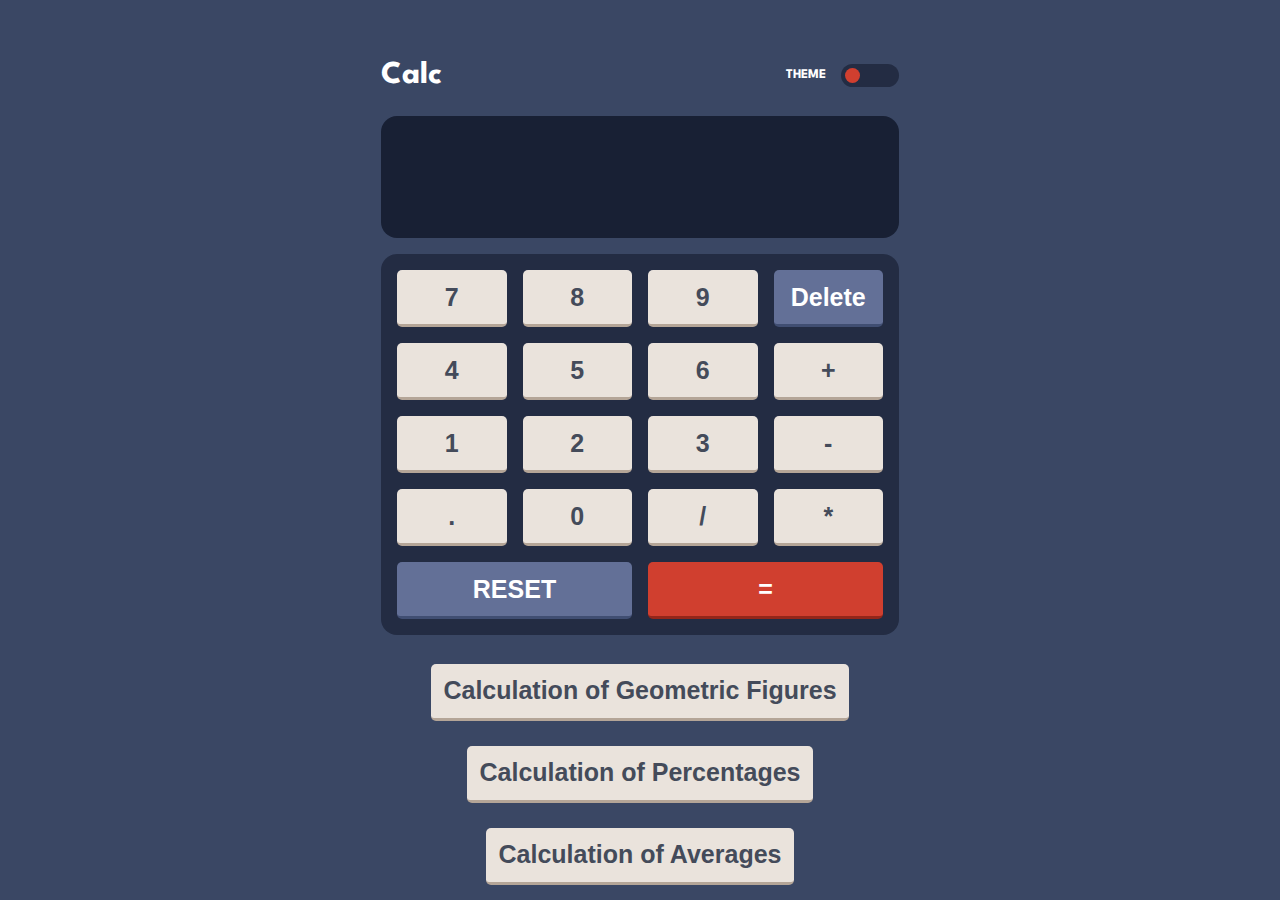
==== index.html @ 1e1f8e9c "Organization Files" ====
<!DOCTYPE html>
<html lang="en">

<head>
    <meta charset="UTF-8">
    <meta http-equiv="X-UA-Compatible" content="IE=edge">
    <meta name="viewport" content="width=device-width, initial-scale=1.0">
    <link href="https://fonts.googleapis.com/css2?family=Spartan:wght@700&display=swap" rel="stylesheet">
    <link rel="stylesheet" href="./css/styles.css">
    <title>Calculadora</title>
</head>

<body onload="loadTheme()">
    <main>
        <section class="header">
            <h1 class="tittle">Calc</h1>
            <div class="theme__section">
                <h5 class="theme-title">THEME</h5>
                <input id="themeToggle" onclick="selectTheme()" onchange="selectTheme()" class="theme__change"
                    type="range" min="1" max="3" value="1">
            </div>
        </section>

        <section class="screen">
            <p class="secondaryNumber" id='secondaryNumber'></p>
            <p class="mainNumber" id='mainNumber'></p>
            <p class="sign" id='sign'></p>
        </section>

        <section class="buttons">
            <button onclick="numbersKey(7)" id="btn7">7</button>
            <button onclick="numbersKey(8)">8</button>
            <button onclick="numbersKey(9)">9</button>
            <button onclick="delt()" class="del">Delete</button>
            <button onclick="numbersKey(4)">4</button>
            <button onclick="numbersKey(5)">5</button>
            <button onclick="numbersKey(6)">6</button>
            <button onclick="signKey('+')">+</button>
            <button onclick="numbersKey(1)">1</button>
            <button onclick="numbersKey(2)">2</button>
            <button onclick="numbersKey(3)">3</button>
            <button onclick="signKey('-')">-</button>
            <button onclick="pointKey('.')">.</button>
            <button onclick="zeroKey(0)">0</button>
            <button onclick="signKey('/')">/</button>
            <button onclick="signKey('*')">*</button>
            <button onclick="reset()" class="reset">RESET</button>
            <button onclick="signKey('=')" class="equal">=</button>
        </section>

        <section class="other__pages">
            <button onclick="location.href='./public/figures.html'">Calculation of Geometric Figures</button>
            <button onclick="location.href='./public/percentage.html'">Calculation of Percentages</button>
            <button onclick="location.href='./public/average.html'">Calculation of Averages</button>
        </section>
    </main>
    <script src="./src/index.js"></script>
    <script src="./src/themes.js"></script>
</body>

</html>
---- css/styles.css ----
* {
  padding: 0;
  margin: 0;
}

.firstTHEME {
  --main-bg: hsl(222, 26%, 31%);
  --keypad-toggle-bg: hsl(223, 31%, 20%);
  --screen-bg: hsl(224, 36%, 15%);
  --reset-key-bg: hsl(225, 21%, 49%);
  --reset-key-shadow: hsl(224, 28%, 35%);
  --equal-key-bg: hsl(6, 63%, 50%);
  --equal-key-shadow: hsl(6, 70%, 34%);
  --key-bg: hsl(30, 25%, 89%);
  --key-shadow: hsl(28, 16%, 65%);
  --second-number: silver;
  --second-sign: grey;
  --key-color: hsl(221, 14%, 31%);
  --reset-color: hsl(0, 0%, 100%);
  --screen-color: hsl(0, 0%, 100%);
  --equal-color: hsl(0, 0%, 100%);
}

.secondTHEME {
  --main-bg: hsl(0, 0%, 90%);
  --keypad-toggle-bg: hsl(0, 5%, 81%);
  --screen-bg: hsl(0, 0%, 93%);
  --reset-key-bg: hsl(185, 42%, 37%);
  --reset-key-shadow: hsl(185, 58%, 25%);
  --equal-key-bg: hsl(25, 98%, 40%);
  --equal-key-shadow: hsl(25, 99%, 27%);
  --key-bg: hsl(45, 7%, 89%);
  --key-shadow: hsl(35, 11%, 61%);
  --second-number: #878181;
  --second-sign: #878181;
  --key-color: hsl(60, 10%, 19%);
  --reset-color: hsl(0, 0%, 100%);
  --screen-color: hsl(60, 10%, 19%);
  --equal-color: hsl(0, 0%, 100%);
}

.thirdTHEME {
  --main-bg: hsl(268, 75%, 9%);
  --keypad-toggle-bg: hsl(268, 71%, 12%);
  --screen-bg: hsl(268, 71%, 12%);
  --reset-key-bg: hsl(281, 89%, 26%);
  --reset-key-shadow: hsl(285, 91%, 52%);
  --equal-key-bg: hsl(176, 100%, 44%);
  --equal-key-shadow: hsl(177, 39%, 37%);
  --key-bg: hsl(268, 47%, 21%);
  --key-shadow: hsl(290, 70%, 36%);
  --second-number: hsl(51.6, 47.2%, 38.6%);
  --second-sign: hsl(52, 100%, 62%);
  --key-color: hsl(52, 100%, 62%);
  --reset-color: hsl(0, 0%, 100%);
  --screen-color: hsl(52, 100%, 62%);
  --equal-color: hsl(198, 20%, 13%);
}

body {
  background-color: var(--main-bg);
  font-family: "Spartan", sans-serif;
}

main {
  width: 90vw;
  max-width: 550px;
  margin: auto;
  position: relative;
  top: 50px;
}

.header {
  display: flex;
  height: 50px;
  margin: 0 1em 1em 1em;
  justify-content: space-between;
  align-items: center;
}

.tittle {
  color: var(--screen-color);
}

.theme__section {
  display: flex;
  align-items: center;
  color: var(--screen-color);
}

.theme-title{
  margin-right: 15px;
}

.theme__change {
  -webkit-appearance: none;
  width: 50px;
  background-color: var(--keypad-toggle-bg);
  border-radius: 15px;
  padding: 0.3em;
}

.theme__change::-webkit-slider-thumb {
  -webkit-appearance: none;
  width: 15px;
  height: 15px;
  background-color: var(--equal-key-bg);
  border-radius: 100px;
}

/* */
.screen {
  display: flex;
  flex-direction: column;
  padding: 1em;
  background-color: var(--screen-bg);
  margin: 1em;
  border-radius: 1em;
  align-items: flex-end;
  overflow: hidden;
}

.mainNumber {
  font-size: 20px;
  color: var(--screen-color);
  height: 10px;
  margin: 10px;
}

.secondaryNumber {
  font-size: 15px;
  color: var(--second-number);
  opacity: 75%;
  height: 10px;
  margin: 10px;
}

.sign {
  color: var(--second-sign);
  height: 10px;
  margin: 10px;
}

.buttons {
  background-color: var(--keypad-toggle-bg);
  display: grid;
  grid-template-columns: repeat(4, 1fr);
  gap: 1em;
  padding: 1em;
  margin: 1em;
  border-radius: 1em;
}

button {
  color: var(--key-color);
  background-color: var(--key-bg);
  padding: 0.5em;
  border: none;
  border-radius: 5px;
  border-bottom: 3px solid var(--key-shadow);
  font-size: 25px;
  font-weight: 700;
}

button:active {
  border: 1px solid var(--key-shadow);
}

.reset {
  grid-column: 1/3;
  background-color: var(--reset-key-bg);
  color: var(--reset-color);
  border-bottom: 3px solid var(--reset-key-shadow);
}

.equal {
  grid-column: 3/5;
  background-color: var(--equal-key-bg);
  color: var(--equal-color);
  border-bottom: 3px solid var(--equal-key-shadow);
}

.del {
  background-color: var(--reset-key-bg);
  color: var(--reset-color);
  border-bottom: 3px solid var(--reset-key-shadow);
}

.reset:active,
.del:active {
  border: 1px solid var(--reset-key-shadow);
}

.equal:active {
  border: 1px solid var(--equal-key-shadow);
}

.other__pages {
  text-align: center;
}

.other__pages > button {
  margin: 0.5em;
}
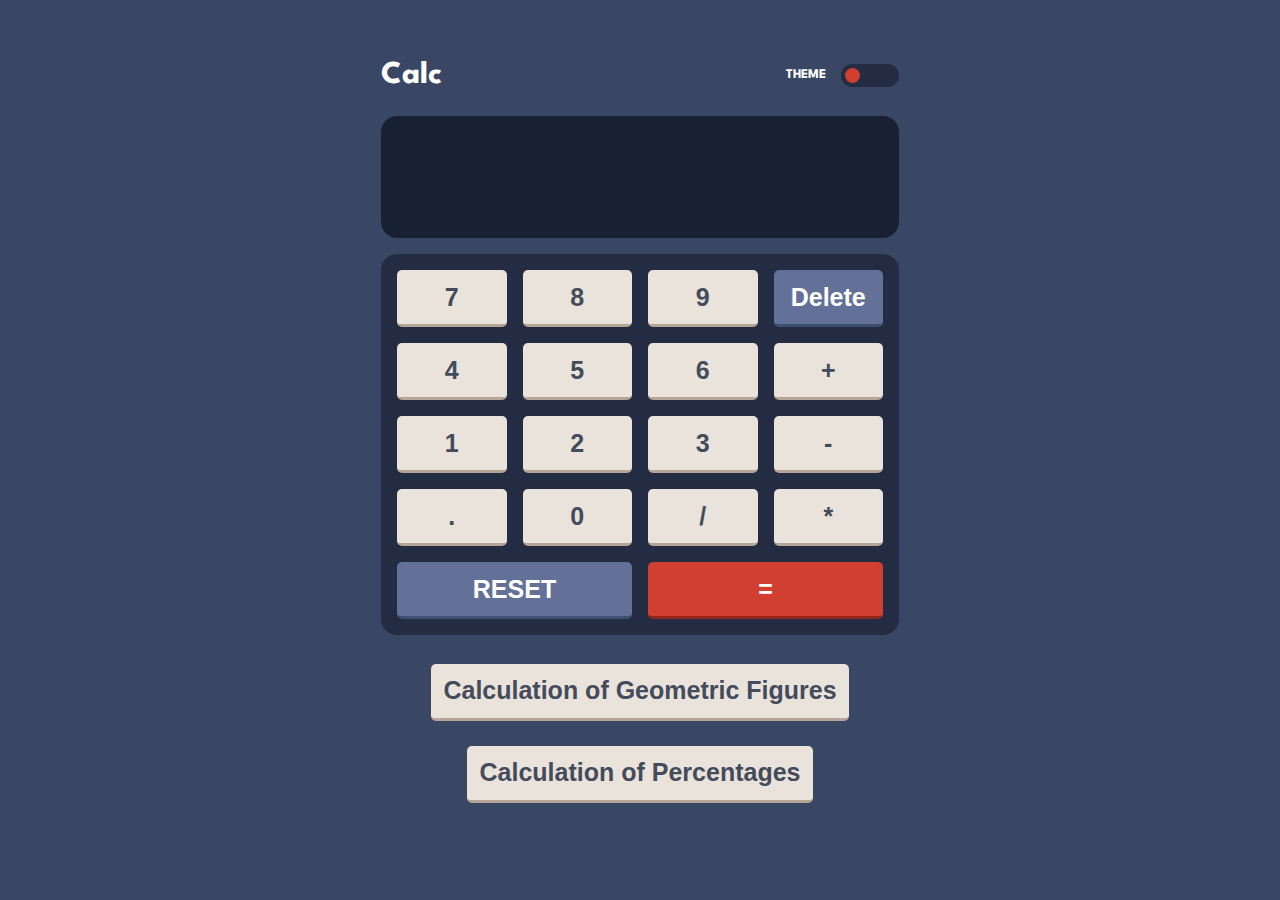
==== commit 471437d3: "Fix" ====
--- a/index.html
+++ b/index.html
@@ -51,7 +51,6 @@
         <section class="other__pages">
             <button onclick="location.href='./public/figures.html'">Calculation of Geometric Figures</button>
             <button onclick="location.href='./public/percentage.html'">Calculation of Percentages</button>
-            <button onclick="location.href='./public/average.html'">Calculation of Averages</button>
         </section>
     </main>
     <script src="./src/index.js"></script>
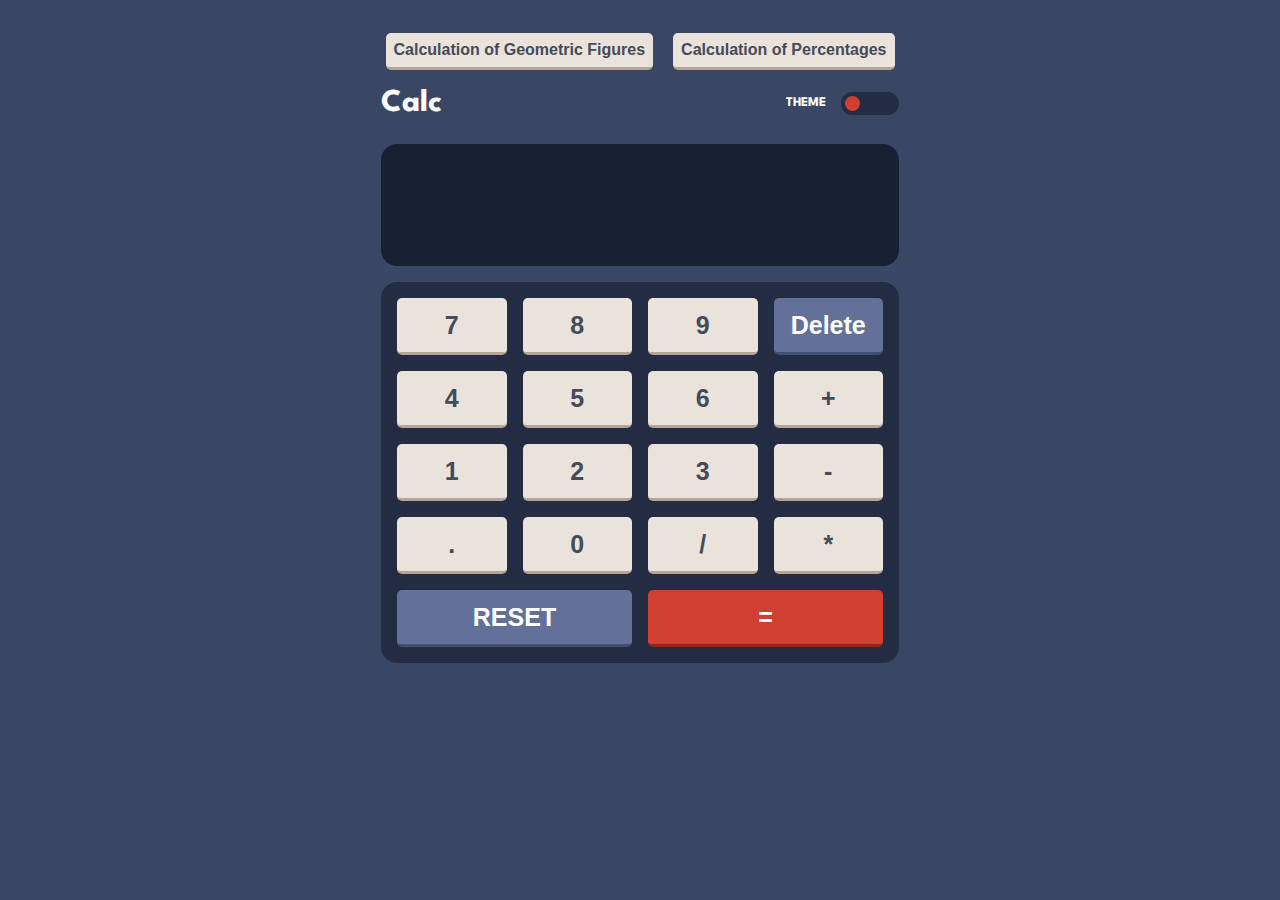
==== commit 7d433487: "Fix2" ====
--- a/index.html
+++ b/index.html
@@ -12,6 +12,12 @@
 
 <body onload="loadTheme()">
     <main>
+
+        <section class="other__pages">
+            <button onclick="location.href='./public/figures.html'">Calculation of Geometric Figures</button>
+            <button onclick="location.href='./public/percentage.html'">Calculation of Percentages</button>
+        </section>
+
         <section class="header">
             <h1 class="tittle">Calc</h1>
             <div class="theme__section">
@@ -47,11 +53,6 @@
             <button onclick="reset()" class="reset">RESET</button>
             <button onclick="signKey('=')" class="equal">=</button>
         </section>
-
-        <section class="other__pages">
-            <button onclick="location.href='./public/figures.html'">Calculation of Geometric Figures</button>
-            <button onclick="location.href='./public/percentage.html'">Calculation of Percentages</button>
-        </section>
     </main>
     <script src="./src/index.js"></script>
     <script src="./src/themes.js"></script>
--- a/css/styles.css
+++ b/css/styles.css
@@ -67,7 +67,7 @@
   max-width: 550px;
   margin: auto;
   position: relative;
-  top: 50px;
+  top: 25px;
 }
 
 .header {
@@ -88,7 +88,7 @@
   color: var(--screen-color);
 }
 
-.theme-title{
+.theme-title {
   margin-right: 15px;
 }
 
@@ -201,4 +201,5 @@
 
 .other__pages > button {
   margin: 0.5em;
-}
+  font-size: 1em;
+}
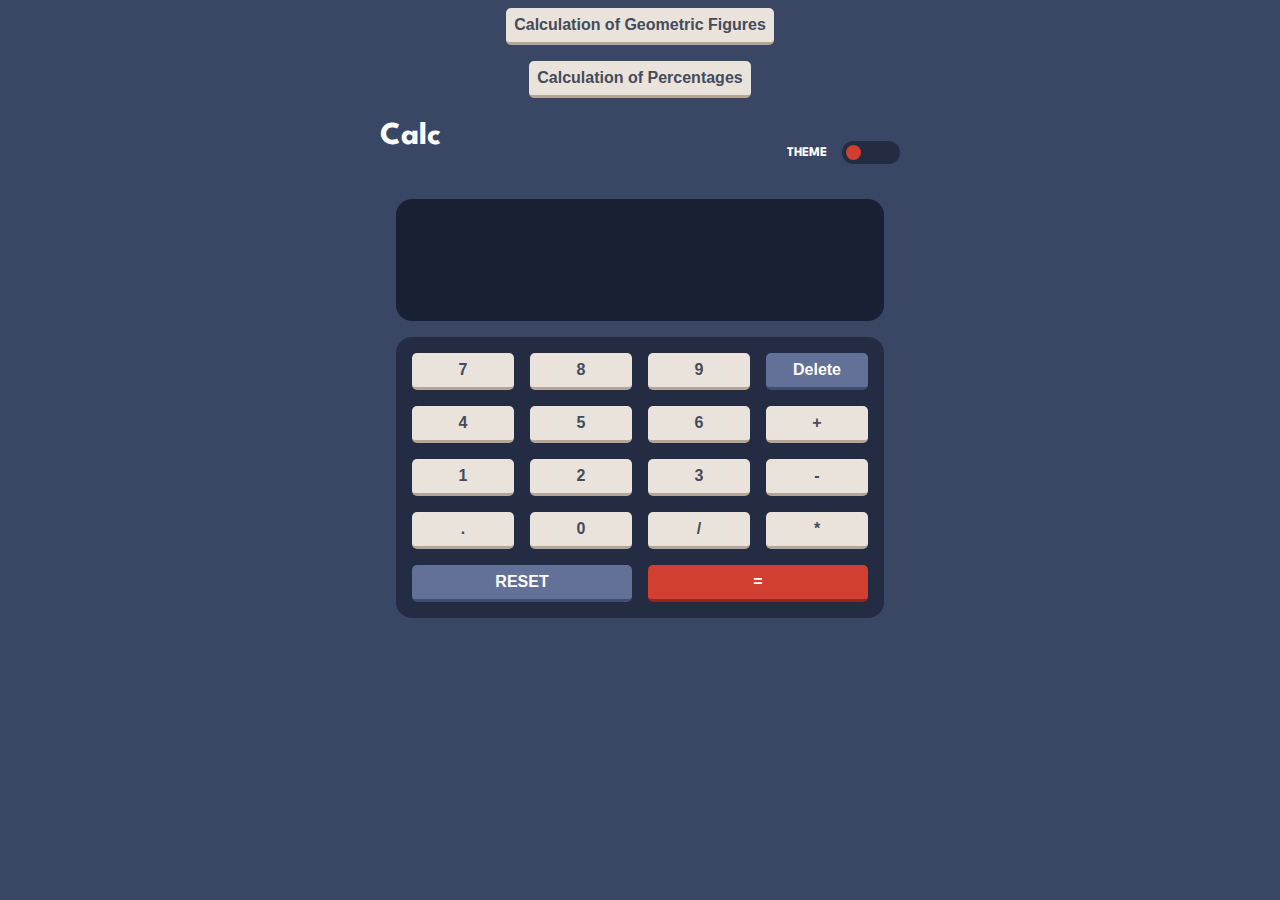
==== commit 530cd789: "sass implementation" ====
--- a/index.html
+++ b/index.html
@@ -6,14 +6,14 @@
     <meta http-equiv="X-UA-Compatible" content="IE=edge">
     <meta name="viewport" content="width=device-width, initial-scale=1.0">
     <link href="https://fonts.googleapis.com/css2?family=Spartan:wght@700&display=swap" rel="stylesheet">
-    <link rel="stylesheet" href="./css/styles.css">
+    <link rel="stylesheet" href="./css/main.css">
     <title>Calculadora</title>
 </head>
 
 <body onload="loadTheme()">
-    <main>
+    <main class="calculator__main">
 
-        <section class="other__pages">
+        <section class="pages__btn">
             <button onclick="location.href='./public/figures.html'">Calculation of Geometric Figures</button>
             <button onclick="location.href='./public/percentage.html'">Calculation of Percentages</button>
         </section>
--- a/css/main.css
+++ b/css/main.css
@@ -0,0 +1,350 @@
+.firstTHEME {
+  --main-bg: hsl(222, 26%, 31%);
+  --keypad-toggle-bg: hsl(223, 31%, 20%);
+  --screen-bg: hsl(224, 36%, 15%);
+  --reset-key-bg: hsl(225, 21%, 49%);
+  --reset-key-shadow: hsl(224, 28%, 35%);
+  --equal-key-bg: hsl(6, 63%, 50%);
+  --equal-key-shadow: hsl(6, 70%, 34%);
+  --key-bg: hsl(30, 25%, 89%);
+  --key-shadow: hsl(28, 16%, 65%);
+  --second-number: silver;
+  --second-sign: grey;
+  --key-color: hsl(221, 14%, 31%);
+  --reset-color: hsl(0, 0%, 100%);
+  --screen-color: hsl(0, 0%, 100%);
+  --equal-color: hsl(0, 0%, 100%);
+}
+
+.secondTHEME {
+  --main-bg: hsl(0, 0%, 90%);
+  --keypad-toggle-bg: hsl(0, 5%, 81%);
+  --screen-bg: hsl(0, 0%, 93%);
+  --reset-key-bg: hsl(185, 42%, 37%);
+  --reset-key-shadow: hsl(185, 58%, 25%);
+  --equal-key-bg: hsl(25, 98%, 40%);
+  --equal-key-shadow: hsl(25, 99%, 27%);
+  --key-bg: hsl(45, 7%, 89%);
+  --key-shadow: hsl(35, 11%, 61%);
+  --second-number: #878181;
+  --second-sign: #878181;
+  --key-color: hsl(60, 10%, 19%);
+  --reset-color: hsl(0, 0%, 100%);
+  --screen-color: hsl(60, 10%, 19%);
+  --equal-color: hsl(0, 0%, 100%);
+}
+
+.thirdTHEME {
+  --main-bg: hsl(268, 75%, 9%);
+  --keypad-toggle-bg: hsl(268, 71%, 12%);
+  --screen-bg: hsl(268, 71%, 12%);
+  --reset-key-bg: hsl(281, 89%, 26%);
+  --reset-key-shadow: hsl(285, 91%, 52%);
+  --equal-key-bg: hsl(176, 100%, 44%);
+  --equal-key-shadow: hsl(177, 39%, 37%);
+  --key-bg: hsl(268, 47%, 21%);
+  --key-shadow: hsl(290, 70%, 36%);
+  --second-number: hsl(51.6, 47.2%, 38.6%);
+  --second-sign: hsl(52, 100%, 62%);
+  --key-color: hsl(52, 100%, 62%);
+  --reset-color: hsl(0, 0%, 100%);
+  --screen-color: hsl(52, 100%, 62%);
+  --equal-color: hsl(198, 20%, 13%);
+}
+
+.calculator__main {
+  width: 90vw;
+  max-width: 520px;
+  margin: auto;
+}
+
+.header {
+  display: flex;
+  justify-content: space-between;
+  margin-top: 1em;
+}
+
+.screen {
+  display: flex;
+  flex-direction: column;
+  padding: 1em;
+  background-color: var(--screen-bg);
+  margin: 1em;
+  border-radius: 1em;
+  align-items: flex-end;
+  overflow: hidden;
+}
+
+.mainNumber {
+  font-size: 20px;
+  color: var(--screen-color);
+  height: 10px;
+  margin: 10px;
+}
+
+.secondaryNumber {
+  font-size: 15px;
+  color: var(--second-number);
+  opacity: 75%;
+  height: 10px;
+  margin: 10px;
+}
+
+.sign {
+  color: var(--second-sign);
+  height: 10px;
+  margin: 10px;
+}
+
+.buttons {
+  background-color: var(--keypad-toggle-bg);
+  display: grid;
+  grid-template-columns: repeat(4, 1fr);
+  gap: 1em;
+  padding: 1em;
+  margin: 1em;
+  border-radius: 1em;
+}
+
+button {
+  color: var(--key-color);
+  background-color: var(--key-bg);
+  padding: 0.5em;
+  border: none;
+  border-radius: 5px;
+  border-bottom: 3px solid var(--key-shadow);
+  font-size: 25px;
+  font-weight: 700;
+}
+
+button:active {
+  border: 1px solid var(--key-shadow);
+}
+
+.reset {
+  grid-column: 1/3;
+  background-color: var(--reset-key-bg);
+  color: var(--reset-color);
+  border-bottom: 3px solid var(--reset-key-shadow);
+}
+
+.equal {
+  grid-column: 3/5;
+  background-color: var(--equal-key-bg);
+  color: var(--equal-color);
+  border-bottom: 3px solid var(--equal-key-shadow);
+}
+
+.del {
+  background-color: var(--reset-key-bg);
+  color: var(--reset-color);
+  border-bottom: 3px solid var(--reset-key-shadow);
+}
+
+.reset:active,
+.del:active {
+  border: 1px solid var(--reset-key-shadow);
+}
+
+.equal:active {
+  border: 1px solid var(--equal-key-shadow);
+}
+
+h1 {
+  text-align: center;
+  color: var(--screen-color);
+}
+
+.square__form,
+.triangle__form,
+.circle__form {
+  width: 90vw;
+  max-width: 550px;
+  margin: 1em auto;
+  border-radius: 10px;
+  background-color: var(--keypad-toggle-bg);
+  padding: 1em;
+  display: flex;
+  flex-direction: column;
+  align-items: center;
+}
+
+.square__form,
+.triangle__form,
+.circle__form > h2 {
+  color: var(--screen-color);
+}
+
+.square__form > input {
+  padding: 0.5em;
+  background-color: var(--screen-bg);
+  margin: 1em;
+  border-radius: 1em;
+  border: 0.1px solid var(--reset-key-bg);
+  color: var(--second-number);
+}
+
+.triangle__form > input {
+  padding: 0.5em;
+  background-color: var(--screen-bg);
+  margin: 1em;
+  border-radius: 1em;
+  border: 0.1px solid var(--reset-key-bg);
+  color: var(--second-number);
+}
+
+.circle__form > input {
+  padding: 0.5em;
+  background-color: var(--screen-bg);
+  margin: 1em;
+  border-radius: 1em;
+  border: 0.1px solid var(--reset-key-bg);
+  color: var(--second-number);
+}
+
+.square__form > label > input {
+  color: var(--key-color);
+  background-color: var(--key-bg);
+  padding: 0.5em;
+  border: none;
+  border-radius: 5px;
+  border-bottom: 3px solid var(--key-shadow);
+  font-size: 1em;
+  font-weight: 700;
+}
+
+.triangle__form > label > input {
+  color: var(--key-color);
+  background-color: var(--key-bg);
+  padding: 0.5em;
+  border: none;
+  border-radius: 5px;
+  border-bottom: 3px solid var(--key-shadow);
+  font-size: 1em;
+  font-weight: 700;
+}
+
+.circle__form > label > input {
+  color: var(--key-color);
+  background-color: var(--key-bg);
+  padding: 0.5em;
+  border: none;
+  border-radius: 5px;
+  border-bottom: 3px solid var(--key-shadow);
+  font-size: 1em;
+  font-weight: 700;
+}
+
+.answer {
+  margin: 1em;
+  color: var(--screen-color);
+  font-size: 1em;
+  font-weight: 500;
+}
+
+h1 {
+  text-align: center;
+  color: var(--screen-color);
+  padding-bottom: 1em;
+}
+
+form {
+  display: flex;
+  flex-direction: column;
+  text-align: center;
+  width: 80vw;
+  max-width: 550px;
+  margin: auto;
+  background-color: var(--keypad-toggle-bg);
+  padding: 1em;
+  border-radius: 10px;
+}
+
+.button {
+  width: 50%;
+  margin: auto;
+  color: var(--key-color);
+  background-color: var(--key-bg);
+  padding: 0.5em;
+  border: none;
+  border-radius: 5px;
+  border-bottom: 3px solid var(--key-shadow);
+  font-size: 1em;
+  font-weight: 700;
+}
+
+button {
+  color: var(--key-color);
+  background-color: var(--key-bg);
+  padding: 0.5em;
+  border: none;
+  border-radius: 5px;
+  border-bottom: 3px solid var(--key-shadow);
+  font-size: 1em;
+  font-weight: 700;
+}
+
+form > label {
+  color: var(--screen-color);
+}
+
+form > input {
+  padding: 0.5em;
+  background-color: var(--screen-bg);
+  margin: 1em;
+  border-radius: 1em;
+  border: 0.1px solid var(--reset-key-bg);
+  color: var(--second-number);
+}
+
+.answer {
+  margin: 1em;
+  color: var(--screen-color);
+  font-size: 1em;
+  font-weight: 500;
+}
+
+* {
+  padding: 0;
+  margin: 0;
+}
+
+body {
+  background-color: var(--main-bg);
+  font-family: "Spartan", sans-serif;
+}
+
+.theme__section {
+  display: flex;
+  align-items: center;
+  color: var(--screen-color);
+}
+
+.theme-title {
+  margin-right: 15px;
+}
+
+.theme__change {
+  -webkit-appearance: none;
+  width: 50px;
+  background-color: var(--keypad-toggle-bg);
+  border-radius: 15px;
+  padding: 0.3em;
+}
+.theme__change::-webkit-slider-thumb {
+  -webkit-appearance: none;
+  width: 15px;
+  height: 15px;
+  background-color: var(--equal-key-bg);
+  border-radius: 100px;
+}
+
+.pages__btn {
+  text-align: center;
+}
+.pages__btn button {
+  margin: 0.5em;
+  font-size: 1em;
+}
+
+/*# sourceMappingURL=main.css.map */
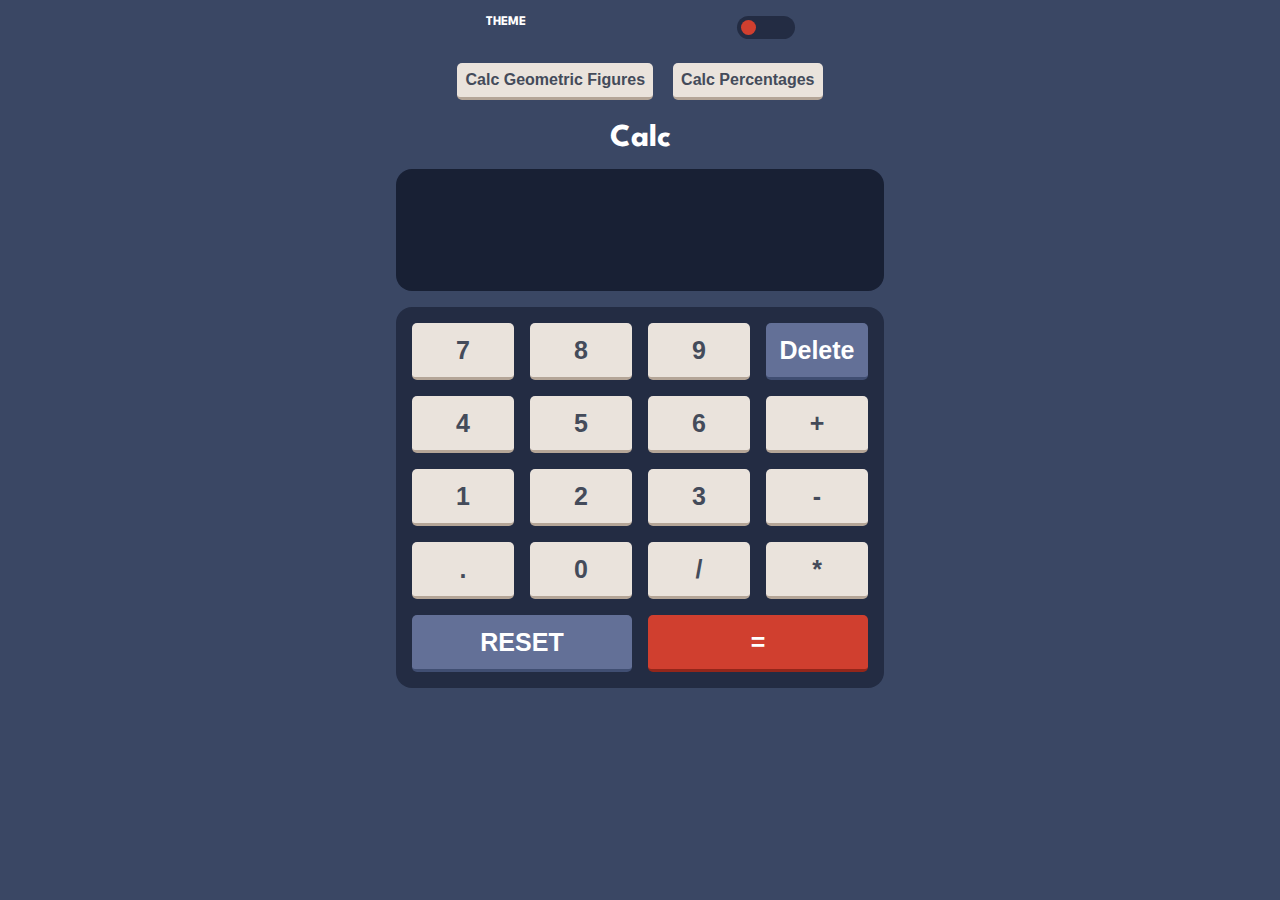
==== commit 063d2189: "sass implementation" ====
--- a/index.html
+++ b/index.html
@@ -13,19 +13,18 @@
 <body onload="loadTheme()">
     <main class="calculator__main">
 
+        <div class="theme__section">
+            <h5 class="theme-title">THEME</h5>
+            <input id="themeToggle" onclick="selectTheme()" onchange="selectTheme()" class="theme__change" type="range"
+                min="1" max="3" value="1">
+        </div>
+
         <section class="pages__btn">
-            <button onclick="location.href='./public/figures.html'">Calculation of Geometric Figures</button>
-            <button onclick="location.href='./public/percentage.html'">Calculation of Percentages</button>
+            <button onclick="location.href='./public/figures.html'">Calc Geometric Figures</button>
+            <button onclick="location.href='./public/percentage.html'">Calc Percentages</button>
         </section>
 
-        <section class="header">
-            <h1 class="tittle">Calc</h1>
-            <div class="theme__section">
-                <h5 class="theme-title">THEME</h5>
-                <input id="themeToggle" onclick="selectTheme()" onchange="selectTheme()" class="theme__change"
-                    type="range" min="1" max="3" value="1">
-            </div>
-        </section>
+        <h1 class="tittle">Calc</h1>
 
         <section class="screen">
             <p class="secondaryNumber" id='secondaryNumber'></p>
--- a/css/main.css
+++ b/css/main.css
@@ -52,19 +52,37 @@
   --equal-color: hsl(198, 20%, 13%);
 }
 
+.buttons {
+  background-color: var(--keypad-toggle-bg);
+  display: grid;
+  grid-template-columns: repeat(4, 1fr);
+  gap: 1em;
+  padding: 1em;
+  margin: 1em;
+  border-radius: 1em;
+}
+
+button {
+  color: var(--key-color);
+  background-color: var(--key-bg);
+  padding: 0.5em;
+  border: none;
+  border-radius: 5px;
+  border-bottom: 3px solid var(--key-shadow);
+  font-size: 25px;
+  font-weight: 700;
+}
+button:active {
+  border: 1px solid var(--key-shadow);
+}
+
 .calculator__main {
   width: 90vw;
   max-width: 520px;
   margin: auto;
-}
-
-.header {
-  display: flex;
-  justify-content: space-between;
-  margin-top: 1em;
-}
-
-.screen {
+  margin-bottom: 1em;
+}
+.calculator__main .screen {
   display: flex;
   flex-direction: column;
   padding: 1em;
@@ -74,91 +92,54 @@
   align-items: flex-end;
   overflow: hidden;
 }
-
-.mainNumber {
+.calculator__main .mainNumber {
   font-size: 20px;
   color: var(--screen-color);
   height: 10px;
   margin: 10px;
 }
-
-.secondaryNumber {
+.calculator__main .secondaryNumber {
   font-size: 15px;
   color: var(--second-number);
   opacity: 75%;
   height: 10px;
   margin: 10px;
 }
-
-.sign {
+.calculator__main .sign {
   color: var(--second-sign);
   height: 10px;
   margin: 10px;
 }
-
-.buttons {
-  background-color: var(--keypad-toggle-bg);
-  display: grid;
-  grid-template-columns: repeat(4, 1fr);
-  gap: 1em;
-  padding: 1em;
-  margin: 1em;
-  border-radius: 1em;
-}
-
-button {
-  color: var(--key-color);
-  background-color: var(--key-bg);
-  padding: 0.5em;
-  border: none;
-  border-radius: 5px;
-  border-bottom: 3px solid var(--key-shadow);
-  font-size: 25px;
-  font-weight: 700;
-}
-
-button:active {
-  border: 1px solid var(--key-shadow);
-}
-
-.reset {
+.calculator__main .reset {
   grid-column: 1/3;
   background-color: var(--reset-key-bg);
   color: var(--reset-color);
   border-bottom: 3px solid var(--reset-key-shadow);
 }
-
-.equal {
+.calculator__main .reset:active {
+  border: 1px solid var(--reset-key-shadow);
+}
+.calculator__main .equal {
   grid-column: 3/5;
   background-color: var(--equal-key-bg);
   color: var(--equal-color);
   border-bottom: 3px solid var(--equal-key-shadow);
 }
-
-.del {
+.calculator__main .equal:active {
+  border: 1px solid var(--equal-key-shadow);
+}
+.calculator__main .del {
   background-color: var(--reset-key-bg);
   color: var(--reset-color);
   border-bottom: 3px solid var(--reset-key-shadow);
 }
-
-.reset:active,
-.del:active {
+.calculator__main .del:active {
   border: 1px solid var(--reset-key-shadow);
-}
-
-.equal:active {
-  border: 1px solid var(--equal-key-shadow);
-}
-
-h1 {
-  text-align: center;
-  color: var(--screen-color);
 }
 
 .square__form,
 .triangle__form,
 .circle__form {
-  width: 90vw;
   max-width: 550px;
   margin: 1em auto;
   border-radius: 10px;
@@ -168,14 +149,14 @@
   flex-direction: column;
   align-items: center;
 }
-
-.square__form,
-.triangle__form,
-.circle__form > h2 {
-  color: var(--screen-color);
-}
-
-.square__form > input {
+.square__form h2,
+.triangle__form h2,
+.circle__form h2 {
+  color: var(--screen-color);
+}
+.square__form input,
+.triangle__form input,
+.circle__form input {
   padding: 0.5em;
   background-color: var(--screen-bg);
   margin: 1em;
@@ -183,55 +164,15 @@
   border: 0.1px solid var(--reset-key-bg);
   color: var(--second-number);
 }
-
-.triangle__form > input {
-  padding: 0.5em;
-  background-color: var(--screen-bg);
-  margin: 1em;
-  border-radius: 1em;
-  border: 0.1px solid var(--reset-key-bg);
-  color: var(--second-number);
-}
-
-.circle__form > input {
-  padding: 0.5em;
-  background-color: var(--screen-bg);
-  margin: 1em;
-  border-radius: 1em;
-  border: 0.1px solid var(--reset-key-bg);
-  color: var(--second-number);
-}
-
-.square__form > label > input {
+.square__form label input,
+.triangle__form label input,
+.circle__form label input {
   color: var(--key-color);
   background-color: var(--key-bg);
   padding: 0.5em;
   border: none;
   border-radius: 5px;
   border-bottom: 3px solid var(--key-shadow);
-  font-size: 1em;
-  font-weight: 700;
-}
-
-.triangle__form > label > input {
-  color: var(--key-color);
-  background-color: var(--key-bg);
-  padding: 0.5em;
-  border: none;
-  border-radius: 5px;
-  border-bottom: 3px solid var(--key-shadow);
-  font-size: 1em;
-  font-weight: 700;
-}
-
-.circle__form > label > input {
-  color: var(--key-color);
-  background-color: var(--key-bg);
-  padding: 0.5em;
-  border: none;
-  border-radius: 5px;
-  border-bottom: 3px solid var(--key-shadow);
-  font-size: 1em;
   font-weight: 700;
 }
 
@@ -240,12 +181,6 @@
   color: var(--screen-color);
   font-size: 1em;
   font-weight: 500;
-}
-
-h1 {
-  text-align: center;
-  color: var(--screen-color);
-  padding-bottom: 1em;
 }
 
 form {
@@ -255,40 +190,15 @@
   width: 80vw;
   max-width: 550px;
   margin: auto;
+  margin-bottom: 1em;
   background-color: var(--keypad-toggle-bg);
   padding: 1em;
   border-radius: 10px;
 }
-
-.button {
-  width: 50%;
-  margin: auto;
-  color: var(--key-color);
-  background-color: var(--key-bg);
-  padding: 0.5em;
-  border: none;
-  border-radius: 5px;
-  border-bottom: 3px solid var(--key-shadow);
-  font-size: 1em;
-  font-weight: 700;
-}
-
-button {
-  color: var(--key-color);
-  background-color: var(--key-bg);
-  padding: 0.5em;
-  border: none;
-  border-radius: 5px;
-  border-bottom: 3px solid var(--key-shadow);
-  font-size: 1em;
-  font-weight: 700;
-}
-
-form > label {
-  color: var(--screen-color);
-}
-
-form > input {
+form label {
+  color: var(--screen-color);
+}
+form input {
   padding: 0.5em;
   background-color: var(--screen-bg);
   margin: 1em;
@@ -314,14 +224,17 @@
   font-family: "Spartan", sans-serif;
 }
 
+h1 {
+  text-align: center;
+  margin: 0.5em 0 0.5em 0;
+  color: var(--screen-color);
+}
+
 .theme__section {
   display: flex;
-  align-items: center;
-  color: var(--screen-color);
-}
-
-.theme-title {
-  margin-right: 15px;
+  margin: 1em 0 1em 0;
+  justify-content: space-around;
+  color: var(--screen-color);
 }
 
 .theme__change {
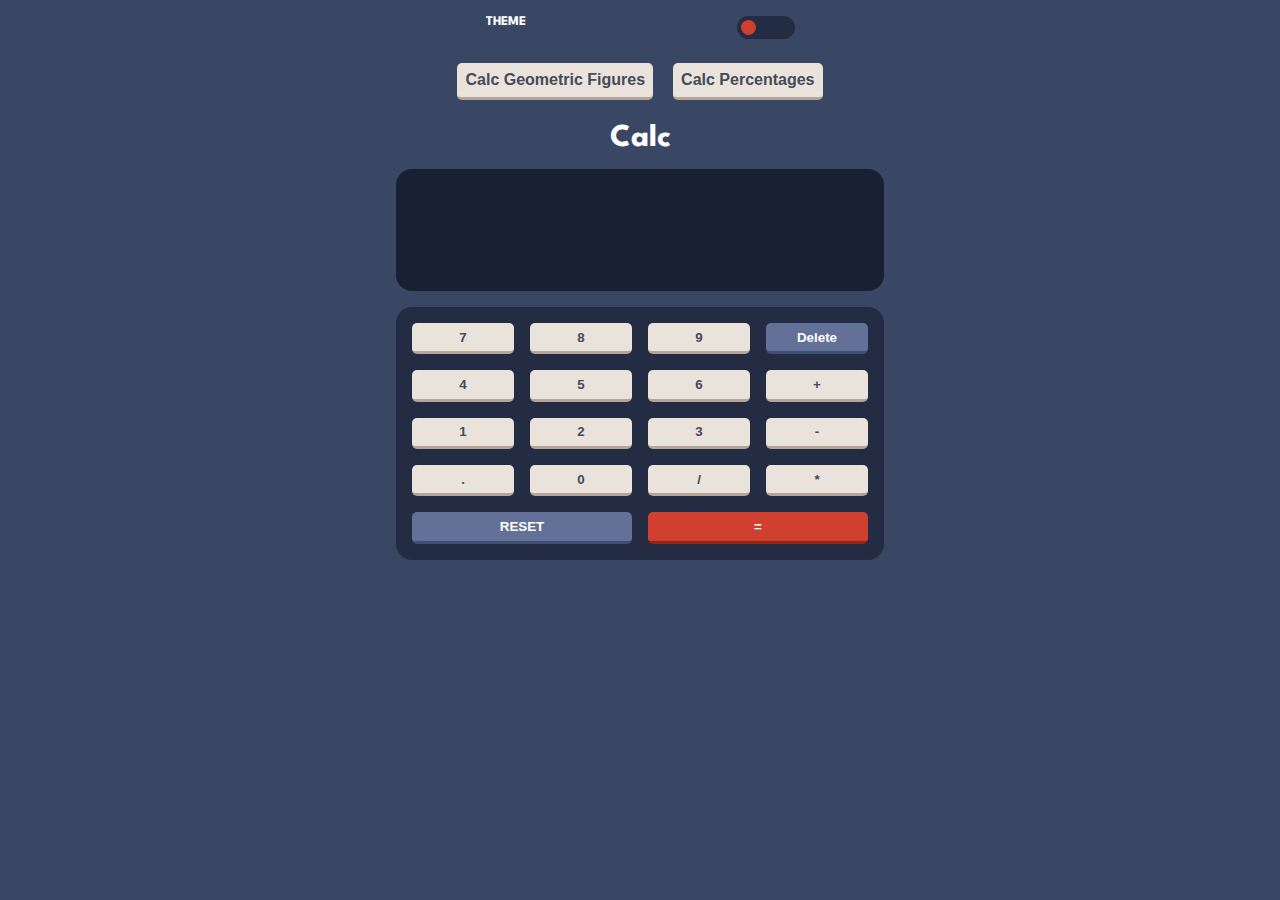
==== commit 7053a80e: "sass implementation" ====
--- a/index.html
+++ b/index.html
@@ -32,7 +32,7 @@
             <p class="sign" id='sign'></p>
         </section>
 
-        <section class="buttons">
+        <section class="btn__section">
             <button onclick="numbersKey(7)" id="btn7">7</button>
             <button onclick="numbersKey(8)">8</button>
             <button onclick="numbersKey(9)">9</button>
--- a/css/main.css
+++ b/css/main.css
@@ -52,7 +52,7 @@
   --equal-color: hsl(198, 20%, 13%);
 }
 
-.buttons {
+.calculator__main .btn__section {
   background-color: var(--keypad-toggle-bg);
   display: grid;
   grid-template-columns: repeat(4, 1fr);
@@ -62,18 +62,24 @@
   border-radius: 1em;
 }
 
-button {
+button, form .button {
   color: var(--key-color);
   background-color: var(--key-bg);
   padding: 0.5em;
   border: none;
   border-radius: 5px;
   border-bottom: 3px solid var(--key-shadow);
-  font-size: 25px;
   font-weight: 700;
 }
-button:active {
+button:active, form .button:active {
   border: 1px solid var(--key-shadow);
+}
+
+.answer {
+  margin: 1em;
+  color: var(--screen-color);
+  font-size: 1em;
+  font-weight: 500;
 }
 
 .calculator__main {
@@ -176,13 +182,6 @@
   font-weight: 700;
 }
 
-.answer {
-  margin: 1em;
-  color: var(--screen-color);
-  font-size: 1em;
-  font-weight: 500;
-}
-
 form {
   display: flex;
   flex-direction: column;
@@ -206,14 +205,6 @@
   border: 0.1px solid var(--reset-key-bg);
   color: var(--second-number);
 }
-
-.answer {
-  margin: 1em;
-  color: var(--screen-color);
-  font-size: 1em;
-  font-weight: 500;
-}
-
 * {
   padding: 0;
   margin: 0;
